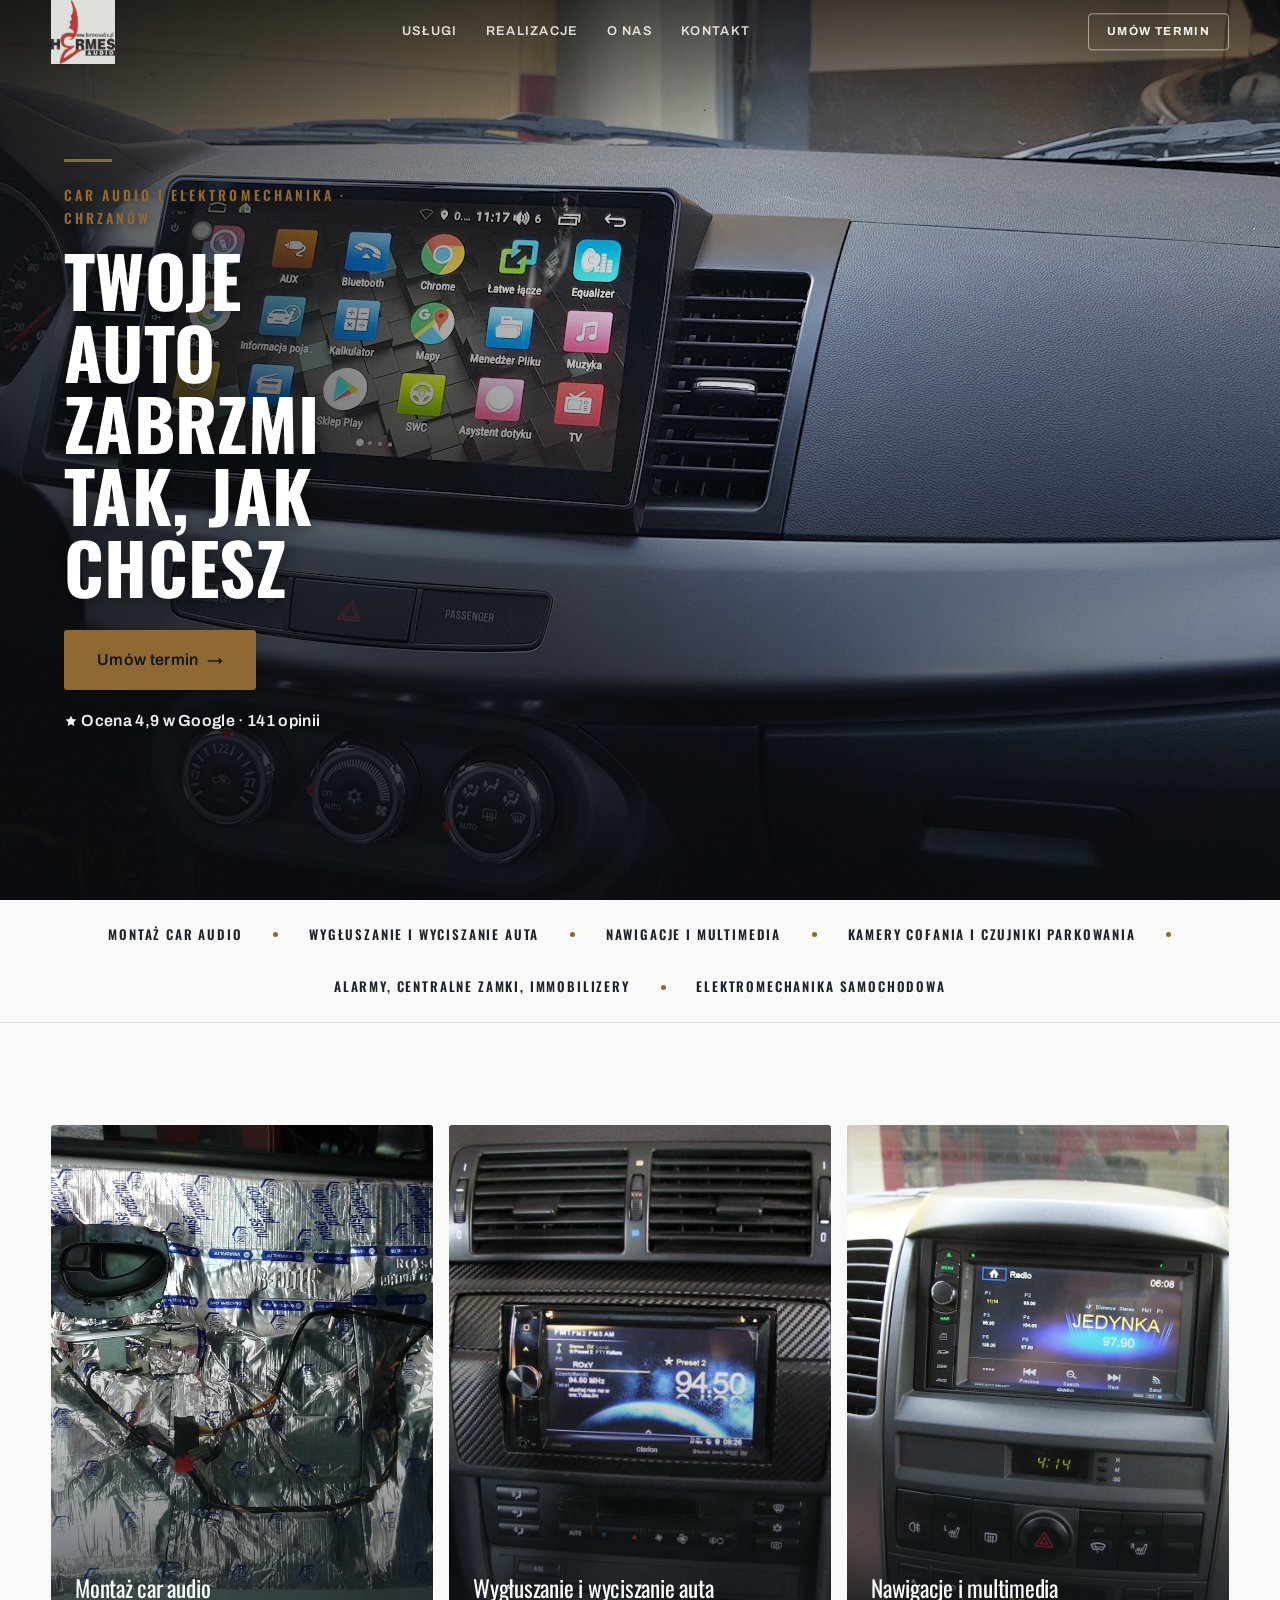
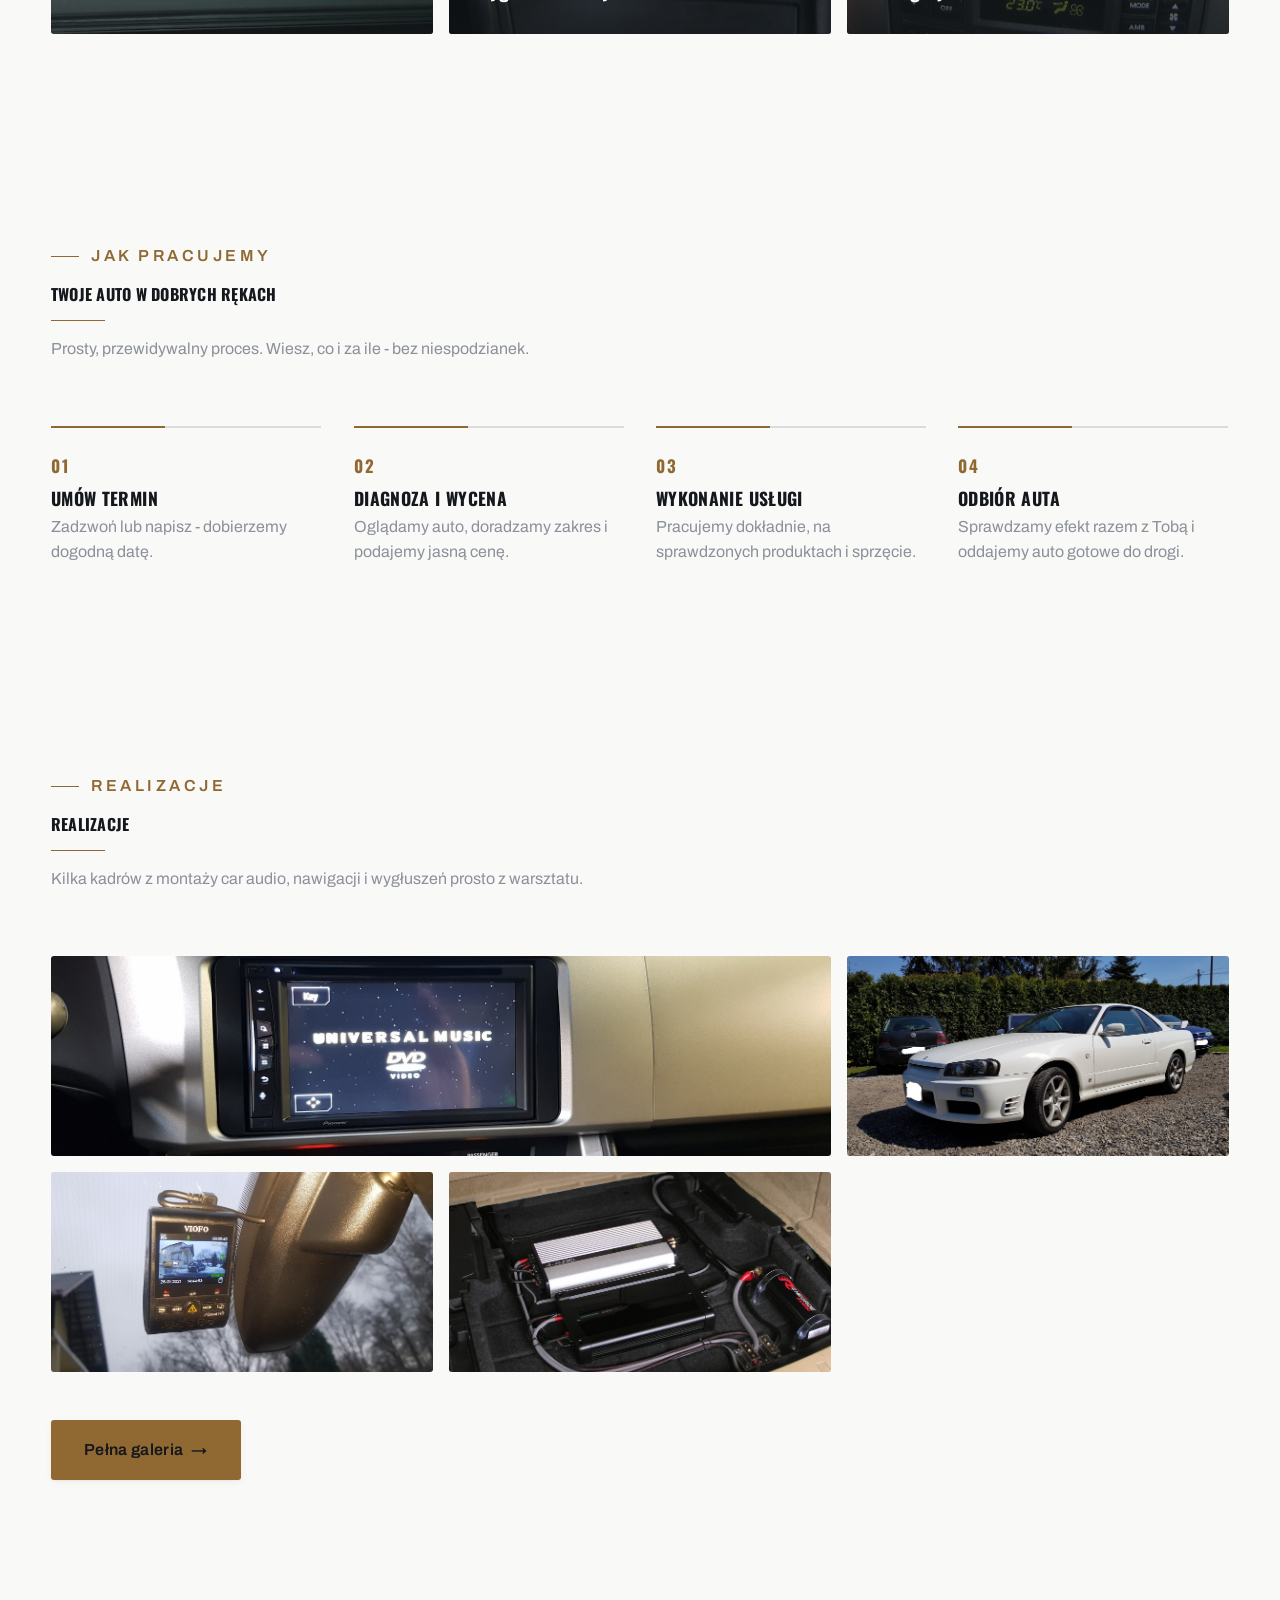
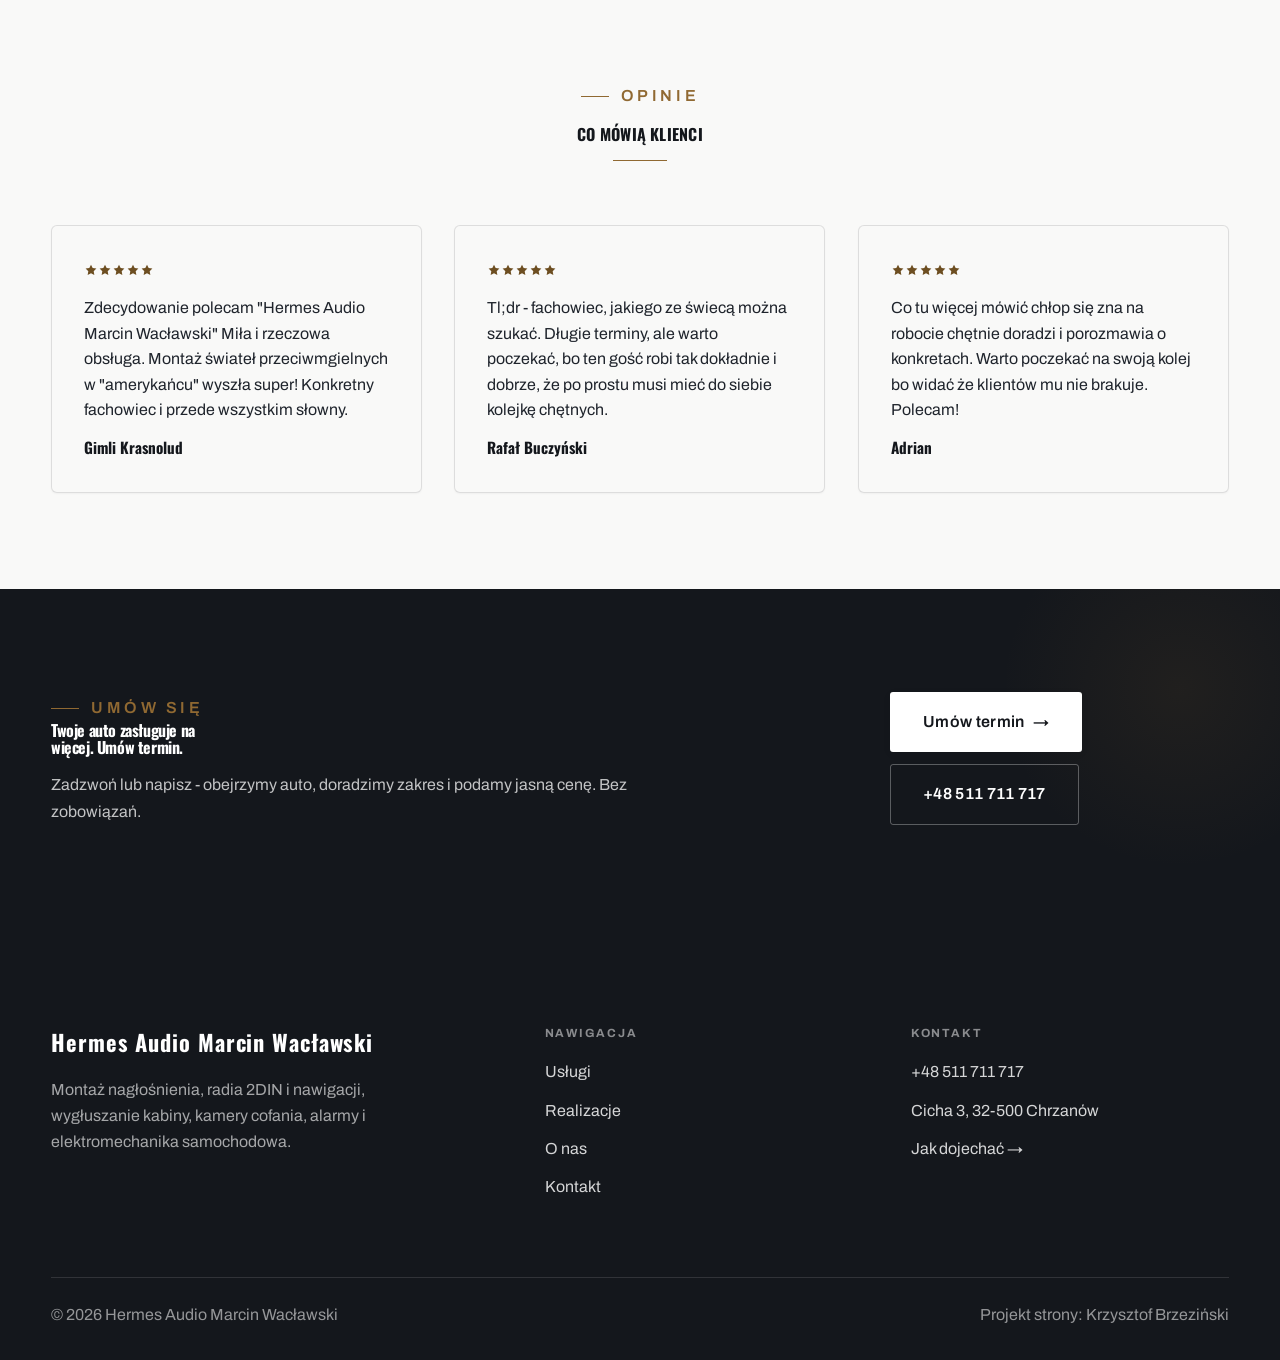
==== index.html @ f65527d9 "Demo strony: Hermes Audio Marcin Wacławski (car audio, Chrzanów) Co-Authored-By: Claude Opus 4.8 (1M" ====
<!DOCTYPE html>
<html lang="pl">
<head>
<meta charset="UTF-8">
<meta name="viewport" content="width=device-width, initial-scale=1.0">
<title>Hermes Audio Marcin Wacławski - Car audio i elektromechanika · Chrzanów</title>
<meta name="description" content="Hermes Audio w Chrzanowie - montaż car audio, radia 2DIN i nawigacje, wygłuszanie aut, kamery cofania i czujniki parkowania, alarmy, centralne zamki i elektromechanika samochodowa. Ocena 4,9 w Google. Zadzwoń i umów termin.">
<link rel="preconnect" href="https://fonts.googleapis.com">
<link rel="preconnect" href="https://fonts.gstatic.com" crossorigin>
<link href="https://fonts.googleapis.com/css2?family=Oswald:wght@500;600;700&family=Archivo:wght@400;500;600&display=swap" rel="stylesheet">
<link rel="stylesheet" href="assets/styles.css">
</head>
<body>

<header class="nav">
  <div class="wrap nav-inner">
    <a class="brand brand-has-logo" href="index.html"><img class="brand-logo" src="img/logo.jpg" alt="Hermes Audio Marcin Wacławski"></a>
    <nav class="nav-links">
      <a href="oferta.html">Usługi</a>
      <a href="realizacje.html">Realizacje</a>
      <a href="o-nas.html">O nas</a>
      <a href="kontakt.html">Kontakt</a>
      <a href="kontakt.html" class="btn btn-accent">Umów termin</a>
    </nav>
    <button class="nav-toggle" aria-label="Menu"><span></span><span></span><span></span></button>
  </div>
</header>

<section class="hero-auto">
  <img class="ha-bg" src="img/hero.jpg" alt="Hermes Audio Marcin Wacławski">
  <div class="ha-veil"></div>
  <div class="ha-inner">
    <span class="ha-tick" aria-hidden="true"></span>
    <span class="ha-kicker">Car audio i elektromechanika · Chrzanów</span>
    <h1 class="ha-claim">Twoje auto zabrzmi tak, jak chcesz</h1>
    <a href="kontakt.html" class="btn btn-accent ha-cta">Umów termin <span class="arr">→</span></a>
      <p class="ha-rating"><svg class="ico-star" width="14" height="14" viewBox="0 0 24 24" style="vertical-align:-2px" aria-hidden="true"><path d="M12 2.8l2.85 5.8 6.4.93-4.63 4.5 1.1 6.37L12 17.4l-5.72 3 1.1-6.37-4.63-4.5 6.4-.93L12 2.8Z" fill="currentColor"/></svg> Ocena 4,9 w Google · 141 opinii</p>
  </div>
</section>
<section class="spec-ribbon">
  <div class="wrap">
    <ul class="sr-row reveal"><li>Montaż car audio</li><li>Wygłuszanie i wyciszanie auta</li><li>Nawigacje i multimedia</li><li>Kamery cofania i czujniki parkowania</li><li>Alarmy, centralne zamki, immobilizery</li><li>Elektromechanika samochodowa</li></ul>
  </div>
</section>
<section class="gateways-band">
  <div class="wrap">
    <div class="gateways">
      <a href="oferta.html" class="gateway reveal"><img src="img/g1.jpg" alt="Montaż car audio" loading="lazy"><span class="g-ttl">Montaż car audio</span></a>
      <a href="oferta.html" class="gateway reveal"><img src="img/g2.jpg" alt="Wygłuszanie i wyciszanie auta" loading="lazy"><span class="g-ttl">Wygłuszanie i wyciszanie auta</span></a>
      <a href="oferta.html" class="gateway reveal"><img src="img/g3.jpg" alt="Nawigacje i multimedia" loading="lazy"><span class="g-ttl">Nawigacje i multimedia</span></a>
    </div>
  </div>
</section>
<section class="auto-proc">
  <div class="wrap">
    <div class="head reveal">
      <span class="eyebrow">Jak pracujemy</span>
      <h2>Twoje auto w dobrych rękach</h2>
      <p>Prosty, przewidywalny proces. Wiesz, co i za ile - bez niespodzianek.</p>
    </div>
    <ol class="auto-proc-row">
      <li class="reveal"><span class="ap-no">01</span><h3>Umów termin</h3><p>Zadzwoń lub napisz - dobierzemy dogodną datę.</p></li>
      <li class="reveal"><span class="ap-no">02</span><h3>Diagnoza i wycena</h3><p>Oglądamy auto, doradzamy zakres i podajemy jasną cenę.</p></li>
      <li class="reveal"><span class="ap-no">03</span><h3>Wykonanie usługi</h3><p>Pracujemy dokładnie, na sprawdzonych produktach i sprzęcie.</p></li>
      <li class="reveal"><span class="ap-no">04</span><h3>Odbiór auta</h3><p>Sprawdzamy efekt razem z Tobą i oddajemy auto gotowe do drogi.</p></li>
    </ol>
  </div>
</section>
<section>
  <div class="wrap">
    <div class="head reveal">
      <span class="eyebrow">Realizacje</span>
      <h2>Realizacje</h2>
      <p>Kilka kadrów z montaży car audio, nawigacji i wygłuszeń prosto z warsztatu.</p>
    </div>
    <div class="gallery">
      <div class="tile t-two3 reveal"><img src="img/g4.jpg" alt="Multimedia z ekranem" loading="lazy"><div class="cap">Multimedia z ekranem</div></div>
      <div class="tile t-third reveal"><img src="img/g5.jpg" alt="Auto po realizacji" loading="lazy"><div class="cap">Auto po realizacji</div></div>
      <div class="tile t-third reveal"><img src="img/g6.jpg" alt="Montaż rejestratora" loading="lazy"><div class="cap">Montaż rejestratora</div></div>
      <div class="tile t-third reveal"><img src="img/about.jpg" alt="Hermes Audio Marcin Wacławski" loading="lazy"></div>
    </div>
    <div style="margin-top:var(--space-7)" class="reveal"><a href="realizacje.html" class="btn btn-accent">Pełna galeria <span class="arr">→</span></a></div>
  </div>
</section>
<section class="opinie">
  <div class="wrap">
    <div class="head center reveal">
      <span class="eyebrow">Opinie</span>
      <h2>Co mówią klienci</h2>
    </div>
    <div class="opinie-grid">
      <figure class="op-card reveal"><span class="op-star"><svg class="ico-star" width="14" height="14" viewBox="0 0 24 24" style="vertical-align:-2px" aria-hidden="true"><path d="M12 2.8l2.85 5.8 6.4.93-4.63 4.5 1.1 6.37L12 17.4l-5.72 3 1.1-6.37-4.63-4.5 6.4-.93L12 2.8Z" fill="currentColor"/></svg><svg class="ico-star" width="14" height="14" viewBox="0 0 24 24" style="vertical-align:-2px" aria-hidden="true"><path d="M12 2.8l2.85 5.8 6.4.93-4.63 4.5 1.1 6.37L12 17.4l-5.72 3 1.1-6.37-4.63-4.5 6.4-.93L12 2.8Z" fill="currentColor"/></svg><svg class="ico-star" width="14" height="14" viewBox="0 0 24 24" style="vertical-align:-2px" aria-hidden="true"><path d="M12 2.8l2.85 5.8 6.4.93-4.63 4.5 1.1 6.37L12 17.4l-5.72 3 1.1-6.37-4.63-4.5 6.4-.93L12 2.8Z" fill="currentColor"/></svg><svg class="ico-star" width="14" height="14" viewBox="0 0 24 24" style="vertical-align:-2px" aria-hidden="true"><path d="M12 2.8l2.85 5.8 6.4.93-4.63 4.5 1.1 6.37L12 17.4l-5.72 3 1.1-6.37-4.63-4.5 6.4-.93L12 2.8Z" fill="currentColor"/></svg><svg class="ico-star" width="14" height="14" viewBox="0 0 24 24" style="vertical-align:-2px" aria-hidden="true"><path d="M12 2.8l2.85 5.8 6.4.93-4.63 4.5 1.1 6.37L12 17.4l-5.72 3 1.1-6.37-4.63-4.5 6.4-.93L12 2.8Z" fill="currentColor"/></svg></span><blockquote>Zdecydowanie polecam "Hermes Audio Marcin Wacławski" Miła i rzeczowa obsługa. Montaż świateł przeciwmgielnych w "amerykańcu" wyszła super! Konkretny fachowiec i przede wszystkim słowny.</blockquote><span class="op-autor">Gimli Krasnolud</span></figure>
      <figure class="op-card reveal"><span class="op-star"><svg class="ico-star" width="14" height="14" viewBox="0 0 24 24" style="vertical-align:-2px" aria-hidden="true"><path d="M12 2.8l2.85 5.8 6.4.93-4.63 4.5 1.1 6.37L12 17.4l-5.72 3 1.1-6.37-4.63-4.5 6.4-.93L12 2.8Z" fill="currentColor"/></svg><svg class="ico-star" width="14" height="14" viewBox="0 0 24 24" style="vertical-align:-2px" aria-hidden="true"><path d="M12 2.8l2.85 5.8 6.4.93-4.63 4.5 1.1 6.37L12 17.4l-5.72 3 1.1-6.37-4.63-4.5 6.4-.93L12 2.8Z" fill="currentColor"/></svg><svg class="ico-star" width="14" height="14" viewBox="0 0 24 24" style="vertical-align:-2px" aria-hidden="true"><path d="M12 2.8l2.85 5.8 6.4.93-4.63 4.5 1.1 6.37L12 17.4l-5.72 3 1.1-6.37-4.63-4.5 6.4-.93L12 2.8Z" fill="currentColor"/></svg><svg class="ico-star" width="14" height="14" viewBox="0 0 24 24" style="vertical-align:-2px" aria-hidden="true"><path d="M12 2.8l2.85 5.8 6.4.93-4.63 4.5 1.1 6.37L12 17.4l-5.72 3 1.1-6.37-4.63-4.5 6.4-.93L12 2.8Z" fill="currentColor"/></svg><svg class="ico-star" width="14" height="14" viewBox="0 0 24 24" style="vertical-align:-2px" aria-hidden="true"><path d="M12 2.8l2.85 5.8 6.4.93-4.63 4.5 1.1 6.37L12 17.4l-5.72 3 1.1-6.37-4.63-4.5 6.4-.93L12 2.8Z" fill="currentColor"/></svg></span><blockquote>Tl;dr - fachowiec, jakiego ze świecą można szukać. Długie terminy, ale warto poczekać, bo ten gość robi tak dokładnie i dobrze, że po prostu musi mieć do siebie kolejkę chętnych.</blockquote><span class="op-autor">Rafał Buczyński</span></figure>
      <figure class="op-card reveal"><span class="op-star"><svg class="ico-star" width="14" height="14" viewBox="0 0 24 24" style="vertical-align:-2px" aria-hidden="true"><path d="M12 2.8l2.85 5.8 6.4.93-4.63 4.5 1.1 6.37L12 17.4l-5.72 3 1.1-6.37-4.63-4.5 6.4-.93L12 2.8Z" fill="currentColor"/></svg><svg class="ico-star" width="14" height="14" viewBox="0 0 24 24" style="vertical-align:-2px" aria-hidden="true"><path d="M12 2.8l2.85 5.8 6.4.93-4.63 4.5 1.1 6.37L12 17.4l-5.72 3 1.1-6.37-4.63-4.5 6.4-.93L12 2.8Z" fill="currentColor"/></svg><svg class="ico-star" width="14" height="14" viewBox="0 0 24 24" style="vertical-align:-2px" aria-hidden="true"><path d="M12 2.8l2.85 5.8 6.4.93-4.63 4.5 1.1 6.37L12 17.4l-5.72 3 1.1-6.37-4.63-4.5 6.4-.93L12 2.8Z" fill="currentColor"/></svg><svg class="ico-star" width="14" height="14" viewBox="0 0 24 24" style="vertical-align:-2px" aria-hidden="true"><path d="M12 2.8l2.85 5.8 6.4.93-4.63 4.5 1.1 6.37L12 17.4l-5.72 3 1.1-6.37-4.63-4.5 6.4-.93L12 2.8Z" fill="currentColor"/></svg><svg class="ico-star" width="14" height="14" viewBox="0 0 24 24" style="vertical-align:-2px" aria-hidden="true"><path d="M12 2.8l2.85 5.8 6.4.93-4.63 4.5 1.1 6.37L12 17.4l-5.72 3 1.1-6.37-4.63-4.5 6.4-.93L12 2.8Z" fill="currentColor"/></svg></span><blockquote>Co tu więcej mówić chłop się zna na robocie chętnie doradzi i porozmawia o konkretach. Warto poczekać na swoją kolej bo widać że klientów mu nie brakuje. Polecam!</blockquote><span class="op-autor">Adrian</span></figure>
    </div>
  </div>
</section>
<section class="cta">
  <div class="wrap">
    <div class="reveal">
      <span class="eyebrow">Umów się</span>
      <h2>Twoje auto zasługuje na więcej. Umów termin.</h2>
      <p>Zadzwoń lub napisz - obejrzymy auto, doradzimy zakres i podamy jasną cenę. Bez zobowiązań.</p>
    </div>
    <div class="cta-actions reveal">
      <a href="kontakt.html" class="btn btn-light">Umów termin <span class="arr">→</span></a>
      <a href="tel:+48511711717" class="btn btn-ghost" style="color:#fff;border-color:rgba(255,255,255,.3)">+48 511 711 717</a>
    </div>
  </div>
</section>

<footer>
  <div class="wrap">
    <div class="foot-grid">
      <div class="foot-brand">
        <div class="name">Hermes Audio Marcin Wacławski</div>
        <p>Montaż nagłośnienia, radia 2DIN i nawigacji, wygłuszanie kabiny, kamery cofania, alarmy i elektromechanika samochodowa.</p>
      </div>
      <div class="foot-col">
        <h4>Nawigacja</h4>
        <a href="oferta.html">Usługi</a>
        <a href="realizacje.html">Realizacje</a>
        <a href="o-nas.html">O nas</a>
        <a href="kontakt.html">Kontakt</a>
      </div>
      <div class="foot-col">
        <h4>Kontakt</h4>
        <a href="tel:+48511711717">+48 511 711 717</a>
        <p>Cicha 3, 32-500 Chrzanów</p>
        <a href="https://maps.google.com/?cid=7711486730273551252&g_mp=CiVnb29nbGUubWFwcy5wbGFjZXMudjEuUGxhY2VzLkdldFBsYWNlEAIYBCAA" target="_blank" rel="noopener">Jak dojechać →</a>
      </div>
    </div>
    <div class="foot-bot">
      <span>© 2026 Hermes Audio Marcin Wacławski</span>
      <span>Projekt strony: Krzysztof Brzeziński</span>
    </div>
  </div>
</footer>
<div class="sticky-reserve"><a class="sr-book" href="kontakt.html">Umów termin</a><a class="sr-call" href="tel:+48511711717" aria-label="Zadzwoń"><svg class="ico-tel" width="16" height="16" viewBox="0 0 24 24" fill="none" aria-hidden="true"><path d="M6.6 10.8a15.5 15.5 0 0 0 6.6 6.6l2.2-2.2a1 1 0 0 1 1-.24 11.4 11.4 0 0 0 3.6.58 1 1 0 0 1 1 1V20a1 1 0 0 1-1 1A17 17 0 0 1 3 4a1 1 0 0 1 1-1h3.5a1 1 0 0 1 1 1c0 1.25.2 2.46.58 3.6a1 1 0 0 1-.25 1l-2.23 2.2Z" fill="currentColor"/></svg></a></div>

<script src="assets/main.js"></script>
</body>
</html>
---- assets/styles.css ----
/* ============================================================
   STOLBASZ — premium, architektoniczny B2B fit-out
   Jasna paleta, zero brązu. System wg premium-web-craft.
   Projekt strony: Krzysztof Brzeziński
   ============================================================ */

:root{
  /* PALETA — jasna, architektoniczna, chłodna */
  --paper:#f4f5f7;          /* główne tło */
  --paper-2:#e7e9ee;        /* sekcje alternatywne (chłodny jasny szary) */
  --paper-3:#e7e9ee;        /* delikatne wypełnienia */
  --ink:#14171c;            /* tekst główny — chłodny grafit */
  --ink-soft:#1f242c;       /* nagłówki drugorzędne */
  --muted:#8b9099;          /* tekst poboczny */
  --line:rgba(20,23,28,.12);/* hairline */
  --accent:#c8a04a;         /* stonowany petrol-slate — jedyny akcent */
  --accent-d:#9a7a31;
  --accent-soft:rgba(200,160,74,.10);
  --dark:#14171c;           /* sekcje ciemne (stopka/CTA) */

  /* ODSTĘPY — skala 4/8 */
  --space-1:4px; --space-2:8px; --space-3:12px; --space-4:16px; --space-5:24px;
  --space-6:32px; --space-7:48px; --space-8:64px; --space-9:96px; --space-10:128px;

  /* TYPOGRAFIA — fluid clamp() */
  --text-sm:clamp(.82rem,.8rem+.1vw,.9rem);
  --text-base:clamp(1rem,.97rem+.15vw,1.1rem);
  --text-lg:clamp(1.12rem,1.05rem+.3vw,1.3rem);
  --text-h3:clamp(1.2rem,1.1rem+.5vw,1.5rem);
  --text-h2:clamp(1.9rem,1.5rem+1.9vw,2.8rem);
  --text-h1:clamp(2.6rem,1.9rem+3.6vw,4.6rem);

  /* PROMIENIE — architektoniczne, raczej ostre */
  --r-sm:3px; --r-md:6px; --r-lg:10px;

  /* RUCH */
  --ease:cubic-bezier(.25,.46,.45,.94); --dur:.24s;

  /* CIENIE — miękkie, warstwowe */
  --sh-sm:0 1px 2px rgba(16,24,32,.04), 0 2px 8px rgba(16,24,32,.05);
  --sh-md:0 2px 6px rgba(16,24,32,.05), 0 12px 28px -8px rgba(16,24,32,.12);
  --sh-lg:0 6px 14px rgba(16,24,32,.07), 0 26px 56px -18px rgba(16,24,32,.22);

  --hairline:1px solid var(--line);

  --font-display:'Oswald','Archivo',sans-serif;
  --font-body:'Archivo',sans-serif;
}

*{box-sizing:border-box;margin:0;padding:0}
html{scroll-behavior:smooth}
body{
  font-family:var(--font-body);
  font-size:var(--text-base);
  line-height:1.65;
  color:var(--ink);
  background:var(--paper);
  -webkit-font-smoothing:antialiased;
  text-rendering:optimizeLegibility;
}
img{max-width:100%;display:block}
a{color:inherit;text-decoration:none}

.wrap{width:min(92%,1180px);margin-inline:auto}
section{padding-block:clamp(52px,6.5vw,96px)}

h1,h2,h3{font-family:var(--font-display);font-weight:700;line-height:1.08;letter-spacing:-.02em;color:var(--ink)}
h1{font-size:var(--text-h1);letter-spacing:-.035em}
h2{font-size:var(--text-h2);letter-spacing:-.025em}
h3{font-size:var(--text-h3)}
p{max-width:65ch}

.eyebrow{
  font-family:var(--font-body);
  font-size:var(--text-sm);
  font-weight:600;
  letter-spacing:.18em;
  text-transform:uppercase;
  color:var(--accent);
  display:inline-flex;align-items:center;gap:var(--space-3);
}
.eyebrow::before{content:"";width:28px;height:1px;background:var(--accent);display:inline-block}

.muted{color:var(--muted)}
.lead{font-size:var(--text-lg);line-height:1.55;color:var(--ink-soft);max-width:50ch}

/* ---------- BUTTONS ---------- */
.btn{
  display:inline-flex;align-items:center;gap:var(--space-2);
  font-weight:600;font-size:var(--text-sm);letter-spacing:.02em;
  padding:var(--space-4) var(--space-6);
  border-radius:var(--r-sm);
  transition:transform var(--dur) var(--ease),box-shadow var(--dur) var(--ease),background var(--dur) var(--ease);
  cursor:pointer;border:1px solid transparent;
}
.btn-accent{background:var(--accent);color:#fff;box-shadow:var(--sh-sm)}
.btn-accent:hover{background:var(--accent-d);transform:translateY(-2px);box-shadow:var(--sh-md)}
.btn-accent:active{transform:translateY(0);box-shadow:var(--sh-sm)}
.btn-ghost{background:transparent;color:var(--ink);border-color:var(--line)}
.btn-ghost:hover{border-color:var(--accent);color:var(--accent);transform:translateY(-2px)}
.btn-light{background:#fff;color:var(--ink);box-shadow:var(--sh-sm)}
.btn-light:hover{transform:translateY(-2px);box-shadow:var(--sh-md)}
.btn .arr{transition:transform var(--dur) var(--ease)}
.btn:hover .arr{transform:translateX(4px)}

/* ---------- NAV ---------- */
.nav{
  position:sticky;top:0;z-index:50;
  background:color-mix(in srgb,var(--paper) 88%,transparent);
  backdrop-filter:saturate(140%) blur(10px);
  border-bottom:var(--hairline);
}
.nav-inner{display:flex;align-items:center;justify-content:space-between;height:72px}
.brand{display:flex;flex-direction:column;line-height:1}
.brand .name{font-family:var(--font-display);font-weight:800;font-size:1.35rem;letter-spacing:.04em}
.brand .sub{font-size:.62rem;letter-spacing:.34em;text-transform:uppercase;color:var(--muted);margin-top:5px}
.nav-links{display:flex;align-items:center;gap:var(--space-6)}
.nav-links a{font-size:var(--text-sm);font-weight:500;color:var(--ink-soft);position:relative;padding-block:4px;transition:color var(--dur) var(--ease)}
.nav-links a::after{content:"";position:absolute;left:0;bottom:0;width:0;height:1.5px;background:var(--accent);transition:width var(--dur) var(--ease)}
.nav-links a:hover,.nav-links a.active{color:var(--ink)}
.nav-links a:hover::after,.nav-links a.active::after{width:100%}
.nav-links .btn{padding:var(--space-2) var(--space-5)}
/* przyciski w nav: właściwy kolor (przebij .nav-links a) + bez podkreślenia */
.nav-links a.btn-accent{color:#fff}
.nav-links a.btn-ghost,.nav-links a.btn-light{color:var(--ink)}
.nav-links a.btn::after{display:none}
.nav-toggle{display:none;background:none;border:none;cursor:pointer;flex-direction:column;gap:5px;padding:8px}
.nav-toggle span{width:24px;height:2px;background:var(--ink);transition:var(--dur)}

/* ---------- HERO (split) ---------- */
.hero{position:relative;overflow:hidden;border-bottom:var(--hairline)}
.hero-grid{display:grid;grid-template-columns:1.05fr .95fr;gap:clamp(24px,4vw,60px);align-items:center;
  padding-block:clamp(36px,4.5vw,64px)}
.hero-copy .eyebrow{margin-bottom:var(--space-5)}
.hero-copy h1{margin-bottom:var(--space-5)}
.hero-copy .lead{margin-bottom:var(--space-7)}
.hero-actions{display:flex;flex-wrap:wrap;gap:var(--space-4)}
.hero-art{position:relative;aspect-ratio:4/3;border-radius:var(--r-lg);overflow:hidden;box-shadow:var(--sh-lg)}
.hero-art img{width:100%;height:100%;object-fit:cover}
.hero-art::after{content:"";position:absolute;inset:0;background:linear-gradient(180deg,transparent 55%,rgba(18,24,28,.28))}
.hero-badge{position:absolute;left:var(--space-5);bottom:var(--space-5);z-index:2;
  background:rgba(252,252,251,.94);backdrop-filter:blur(4px);
  border-radius:var(--r-md);padding:var(--space-4) var(--space-5);box-shadow:var(--sh-md);max-width:78%}
.hero-badge strong{display:block;font-family:var(--font-display);font-size:1rem;letter-spacing:-.01em}
.hero-badge span{font-size:var(--text-sm);color:var(--muted)}

/* ---------- HERO duży / kinowy (strona główna) ---------- */
.hero-cine{position:relative;min-height:clamp(560px,82vh,840px);min-height:clamp(560px,82svh,840px);display:flex;align-items:center;overflow:hidden;border-bottom:var(--hairline)}
.hero-cine>img{position:absolute;inset:0;width:100%;height:100%;object-fit:cover;z-index:0}
.hero-cine::after{content:"";position:absolute;inset:0;z-index:1;
  background:linear-gradient(95deg,rgba(13,18,23,.86) 0%,rgba(13,18,23,.64) 32%,rgba(13,18,23,.24) 62%,rgba(13,18,23,.04) 100%)}
.hero-cine .wrap{position:relative;z-index:2;padding-block:var(--space-8)}
.hero-cine .hero-copy{max-width:660px}
.hero-cine .eyebrow{color:#fff;margin-bottom:var(--space-5)}
.hero-cine .eyebrow::before{background:#fff}
.hero-cine h1{color:#fff;margin-bottom:var(--space-5);font-size:clamp(2.9rem,2rem+4.4vw,5.2rem)}
.hero-cine .lead{color:rgba(255,255,255,.92);max-width:48ch;margin-bottom:var(--space-7)}
.hero-cine .hero-actions{display:flex;flex-wrap:wrap;gap:var(--space-4)}
@media(max-width:680px){
  .hero-cine{min-height:clamp(520px,76vh,640px);min-height:clamp(520px,76svh,640px);align-items:flex-end}
  .hero-cine::after{background:linear-gradient(0deg,rgba(13,18,23,.9) 6%,rgba(13,18,23,.45) 55%,rgba(13,18,23,.25) 100%)}
  .hero-cine .wrap{padding-bottom:var(--space-9)}
}

/* full-bleed hero variant (podstrony) */
.pagehead{position:relative;min-height:46vh;min-height:46svh;display:flex;align-items:flex-end;overflow:hidden;border-bottom:var(--hairline)}
.pagehead img{position:absolute;inset:0;width:100%;height:100%;object-fit:cover}
.pagehead::after{content:"";position:absolute;inset:0;background:linear-gradient(180deg,rgba(18,24,28,.25),rgba(18,24,28,.62))}
.pagehead .wrap{position:relative;z-index:2;padding-block:var(--space-9);color:#fff}
.pagehead h1{color:#fff;max-width:18ch}
.pagehead .eyebrow{color:#fff}
.pagehead .eyebrow::before{background:#fff}
.pagehead p{color:rgba(255,255,255,.86);margin-top:var(--space-4);max-width:54ch}

/* ---------- STRIP (pasek skrótów / liczby) ---------- */
.strip{background:var(--dark);color:#fff}
.strip .wrap{display:grid;grid-template-columns:repeat(4,1fr);gap:var(--space-6);padding-block:var(--space-8)}
.strip .item .k{font-family:var(--font-display);font-size:clamp(1.6rem,1.2rem+1.4vw,2.4rem);font-weight:800;letter-spacing:-.02em;color:#fff}
.strip .item .v{font-size:var(--text-sm);color:rgba(255,255,255,.66);margin-top:var(--space-2);line-height:1.45}
.strip .item{border-left:2px solid var(--accent);padding-left:var(--space-5)}

/* ---------- SECTION HEAD ---------- */
.head{max-width:48rem;margin-bottom:var(--space-8)}
.head.center{margin-inline:auto;text-align:center}
.head .eyebrow{margin-bottom:var(--space-4)}
.head h2{margin-bottom:var(--space-4)}
.head p{color:var(--muted);font-size:var(--text-lg);line-height:1.55}
.head.center p{margin-inline:auto}

/* ---------- INTRO SPLIT ---------- */
.split{display:grid;grid-template-columns:.92fr 1.08fr;gap:clamp(28px,5vw,80px);align-items:center}
.split.rev{grid-template-columns:1.08fr .92fr}
.split.rev .split-art{order:-1}
.split-art{position:relative;aspect-ratio:5/4;border-radius:var(--r-lg);overflow:hidden;box-shadow:var(--sh-lg)}
.split-art img{width:100%;height:100%;object-fit:cover}
.split-copy h2{margin-bottom:var(--space-5)}
.split-copy p+p{margin-top:var(--space-4)}
.split-copy .btn{margin-top:var(--space-6)}

/* ---------- SERVICES (zakres) ---------- */
.svc-grid{display:grid;grid-template-columns:repeat(auto-fit,minmax(280px,1fr));gap:var(--space-5)}
.svc{background:#fff;border:var(--hairline);border-radius:var(--r-md);padding:var(--space-7) var(--space-6);
  transition:transform var(--dur) var(--ease),box-shadow var(--dur) var(--ease),border-color var(--dur) var(--ease);
  position:relative;overflow:hidden}
.svc::before{content:"";position:absolute;left:0;top:0;width:3px;height:0;background:var(--accent);transition:height var(--dur) var(--ease)}
.svc:hover{transform:translateY(-4px);box-shadow:var(--sh-md);border-color:transparent}
.svc:hover::before{height:100%}
.svc .ic{font-family:var(--font-display);font-size:.8rem;font-weight:700;letter-spacing:.12em;color:var(--accent);margin-bottom:var(--space-4)}
.svc h3{margin-bottom:var(--space-3);font-size:1.22rem}
.svc p{color:var(--muted);font-size:var(--text-base);line-height:1.6}

/* big detailed service rows */
.svc-row{display:grid;grid-template-columns:.8fr 1.2fr;gap:clamp(20px,4vw,60px);align-items:center;padding-block:var(--space-8)}
.svc-row+.svc-row{border-top:var(--hairline)}
.svc-row.rev{grid-template-columns:1.2fr .8fr}
.svc-row.rev .svc-row-art{order:-1}
.svc-row-art{aspect-ratio:4/3;border-radius:var(--r-md);overflow:hidden;box-shadow:var(--sh-md)}
.svc-row-art img{width:100%;height:100%;object-fit:cover}
.svc-row h3{font-size:1.5rem;margin-bottom:var(--space-4)}
.svc-row .num{font-family:var(--font-display);font-size:.85rem;font-weight:700;letter-spacing:.14em;color:var(--accent);display:block;margin-bottom:var(--space-3)}
.svc-row ul{list-style:none;margin-top:var(--space-4);display:flex;flex-direction:column;gap:var(--space-2)}
.svc-row li{position:relative;padding-left:var(--space-5);color:var(--muted);font-size:var(--text-base)}
.svc-row li::before{content:"";position:absolute;left:0;top:.62em;width:8px;height:1px;background:var(--accent)}

/* ---------- GALLERY (realizacje) ---------- */
.gallery{display:grid;grid-template-columns:repeat(12,1fr);gap:var(--space-4);grid-auto-rows:200px}
/* GALERIA MASONRY — pionowe zdjęcia (portrety beauty/wellness) bez przycinania: kolumny, height auto */
.gallery-masonry{column-count:3;column-gap:var(--space-4)}
@media(max-width:900px){.gallery-masonry{column-count:2}}
@media(max-width:560px){.gallery-masonry{column-count:1}}
.gallery-masonry .m-tile{break-inside:avoid;margin:0 0 var(--space-4);padding:0;position:relative;overflow:hidden;border-radius:var(--r-md);border:1px solid var(--line)}
.gallery-masonry .m-tile img{width:100%;height:auto;display:block}
.gallery-masonry .m-tile .cap{position:absolute;left:0;right:0;bottom:0;padding:var(--space-4);color:#fff;background:linear-gradient(0deg,rgba(0,0,0,.55),transparent);font-size:var(--text-sm)}
.gallery-masonry .m-tile .cap small{display:block;font-weight:400;opacity:.78;letter-spacing:.04em;text-transform:uppercase;font-size:.66rem;margin-top:3px}
.tile{position:relative;overflow:hidden;border-radius:var(--r-md);box-shadow:var(--sh-sm);
  transition:transform var(--dur) var(--ease),box-shadow var(--dur) var(--ease)}
.tile img{width:100%;height:100%;object-fit:cover;transition:transform .6s var(--ease)}
.tile:hover{box-shadow:var(--sh-md)}
.tile:hover img{transform:scale(1.05)}
.tile .cap{position:absolute;left:0;right:0;bottom:0;padding:var(--space-5) var(--space-4) var(--space-4);
  background:linear-gradient(transparent,rgba(18,24,28,.78));color:#fff;
  font-size:var(--text-sm);font-weight:600;letter-spacing:.01em;
  opacity:0;transform:translateY(8px);transition:var(--dur) var(--ease)}
.tile:hover .cap{opacity:1;transform:translateY(0)}
.tile .cap small{display:block;font-weight:400;opacity:.78;letter-spacing:.04em;text-transform:uppercase;font-size:.66rem;margin-top:3px}
/* bento spans */
.t-wide{grid-column:span 6}
.t-tall{grid-column:span 6;grid-row:span 2}
.t-std{grid-column:span 6}
.t-third{grid-column:span 4}
.t-two3{grid-column:span 8}

/* ---------- TRUST / WIARYGODNOŚĆ ---------- */
.trust{background:var(--paper-2)}
.trust-grid{display:grid;grid-template-columns:repeat(auto-fit,minmax(240px,1fr));gap:var(--space-5);margin-top:var(--space-7)}
.trust-card{background:#fff;border-radius:var(--r-md);padding:var(--space-7) var(--space-6);box-shadow:var(--sh-sm);border-top:3px solid var(--accent)}
.trust-card .big{font-family:var(--font-display);font-size:clamp(1.8rem,1.3rem+1.6vw,2.6rem);font-weight:800;letter-spacing:-.02em;color:var(--ink);line-height:1}
.trust-card h3{font-size:1.12rem;margin:var(--space-3) 0 var(--space-2)}
.trust-card p{color:var(--muted);font-size:var(--text-base);line-height:1.55}

/* ---------- CTA band ---------- */
.cta{background:var(--dark);color:#fff;position:relative;overflow:hidden}
.cta .wrap{display:grid;grid-template-columns:1.4fr .6fr;gap:var(--space-7);align-items:center;position:relative;z-index:2}
.cta h2{color:#fff;max-width:20ch}
.cta p{color:rgba(255,255,255,.74);margin-top:var(--space-4)}
.cta-actions{display:flex;flex-direction:column;gap:var(--space-3);align-items:flex-start}
.cta::before{content:"";position:absolute;right:-80px;top:-80px;width:360px;height:360px;border-radius:50%;
  background:radial-gradient(circle,var(--accent-soft),transparent 70%)}

/* ---------- CONTACT ---------- */
.contact-grid{display:grid;grid-template-columns:.85fr 1.15fr;gap:clamp(28px,4vw,56px);align-items:start}
.info-list{display:flex;flex-direction:column;gap:var(--space-2)}
.info-row{display:flex;gap:var(--space-4);align-items:flex-start;padding-block:var(--space-4);border-bottom:var(--hairline)}
.info-row .ic{flex:none;width:42px;height:42px;display:grid;place-items:center;border-radius:50%;
  background:var(--accent-soft);color:var(--accent);font-size:1.05rem}
.info-row .lbl{font-size:.72rem;letter-spacing:.14em;text-transform:uppercase;color:var(--muted)}
.info-row .val{font-weight:600;font-size:var(--text-base);margin-top:2px}
.info-row a.val:hover{color:var(--accent)}
.map{border:none;border-radius:var(--r-lg);box-shadow:var(--sh-md);width:100%;height:100%;min-height:380px;filter:grayscale(.2) contrast(1.02)}
.form{background:#fff;border:var(--hairline);border-radius:var(--r-lg);padding:clamp(24px,3vw,40px);box-shadow:var(--sh-sm)}
.form .fld{margin-bottom:var(--space-5)}
.form label{display:block;font-size:var(--text-sm);font-weight:600;margin-bottom:var(--space-2)}
.form input,.form textarea{width:100%;font-family:inherit;font-size:var(--text-base);color:var(--ink);
  padding:var(--space-4);border:var(--hairline);border-radius:var(--r-sm);background:var(--paper);transition:border-color var(--dur)}
.form input:focus,.form textarea:focus{outline:none;border-color:var(--accent);background:#fff}
.form textarea{resize:vertical;min-height:120px}
.form .note{font-size:var(--text-sm);color:var(--muted);margin-top:var(--space-3)}

/* ---------- FOOTER ---------- */
footer{background:var(--dark);color:#fff;padding-block:var(--space-9) var(--space-6)}
.foot-grid{display:grid;grid-template-columns:1.4fr 1fr 1fr;gap:var(--space-7);margin-bottom:var(--space-8)}
.foot-brand .name{font-family:var(--font-display);font-weight:800;font-size:1.4rem;letter-spacing:.04em}
.foot-brand p{color:rgba(255,255,255,.62);margin-top:var(--space-4);font-size:var(--text-base);max-width:38ch}
.foot-col h4{font-size:.74rem;letter-spacing:.16em;text-transform:uppercase;color:rgba(255,255,255,.5);margin-bottom:var(--space-4)}
.foot-col a,.foot-col p{display:block;color:rgba(255,255,255,.82);font-size:var(--text-base);margin-bottom:var(--space-3)}
.foot-col a:hover{color:#fff}
.foot-bot{border-top:1px solid rgba(255,255,255,.12);padding-top:var(--space-5);display:flex;justify-content:space-between;flex-wrap:wrap;gap:var(--space-3);
  font-size:var(--text-sm);color:rgba(255,255,255,.55)}
.foot-bot a:hover{color:#fff}

/* ---------- REVEAL ---------- */
.reveal{opacity:0;transform:translateY(22px);transition:opacity .6s var(--ease),transform .6s var(--ease)}
.reveal.in{opacity:1;transform:none}

/* ---------- RESPONSIVE ---------- */
@media(max-width:920px){
  .hero-grid,.split,.split.rev,.svc-row,.svc-row.rev,.cta .wrap,.contact-grid,.foot-grid{grid-template-columns:1fr}
  .split.rev .split-art,.svc-row.rev .svc-row-art{order:0}
  .hero-art{aspect-ratio:16/10;max-height:420px}
  .strip .wrap{grid-template-columns:repeat(2,1fr);gap:var(--space-7)}
  .gallery{grid-auto-rows:180px}
  .t-wide,.t-tall,.t-std,.t-third,.t-two3{grid-column:span 6}
  .t-tall{grid-row:span 1}
  .cta-actions{flex-direction:row;flex-wrap:wrap}
  .foot-grid{gap:var(--space-6)}
}
@media(max-width:680px){
  .nav-links{position:fixed;inset:72px 0 auto 0;background:var(--paper);flex-direction:column;align-items:stretch;
    gap:0;padding:var(--space-4) 6%;border-bottom:var(--hairline);box-shadow:var(--sh-md);
    transform:translateY(-120%);transition:transform var(--dur) var(--ease)}
  .nav-links.open{transform:translateY(0)}
  .nav-links a{padding-block:var(--space-4);border-bottom:var(--hairline)}
  .nav-links .btn{margin-top:var(--space-3);justify-content:center}
  .nav-toggle{display:flex}
  .strip .wrap{grid-template-columns:1fr}
  .gallery{grid-template-columns:repeat(6,1fr)}
  .foot-grid{grid-template-columns:1fr}
}
@media(prefers-reduced-motion:reduce){
  *{animation-duration:.01ms!important;transition:none!important}
  .reveal{opacity:1!important;transform:none!important}
  html{scroll-behavior:auto}
}

/* ============================================================
   PREMIUM LAYER — destylat deep-researchu branż (anty-AI, spokój).
   Zmienne STOLBASZ (--accent/--ink/--paper/--line/--dark). Ruch ledwo
   zauważalny, krzywa cubic-bezier(.16,.84,.44,1); prefers-reduced-motion
   pokryte blanketem wyżej. Karty hairline zamiast cieni = #1 sygnał „nie-AI".
   ============================================================ */

/* więcej oddechu między sekcjami (liderzy: 110-130px) */
section{padding-block:clamp(64px,8vw,128px)}

/* 1) Aksamitny reveal — dłuższa, miękka krzywa zamiast „skoku" */
.reveal{transition:opacity .9s cubic-bezier(.16,.84,.44,1),transform .9s cubic-bezier(.16,.84,.44,1);will-change:opacity,transform}
/* stagger TYLKO w galerii (tam pozycja = porządek dzieci) */
.gallery .reveal:nth-child(2){transition-delay:.07s}
.gallery .reveal:nth-child(3){transition-delay:.14s}
.gallery .reveal:nth-child(4){transition-delay:.21s}
.gallery .reveal:nth-child(5){transition-delay:.28s}
.gallery .reveal:nth-child(6){transition-delay:.35s}

/* 2) Hero STATYCZNY na .hero-cine — Ken Burns CAŁKIEM WYŁĄCZONY 26.06 (3. zgłoszenie Szymona).
   GENEZA: animowanie scale na <img> hero z teksturami (cegły/framugi) re-samplinguje obraz
   klatka po klatce → na części ekranów drobne drganie/shimmer = „heroshot się trzęsie".
   translateY usunięto wcześniej, scale-only + will-change/GPU NIE wystarczyły do GWARANCJI gładkości.
   Krzysztof zażądał pewności („make sure, że błąd się nie pojawi") > efekt. Zero animacji = 0% drgania.
   Delikatny zoom zostaje TYLKO w pełnoekranowych hero gastro/studio (hg-bg/hs-bg — tło, inny
   mechanizm, chwalone, nigdy nie zgłaszane). NIE wracać do KB na .hero-cine bez realnego testu
   na sprzęcie klienta — to ryzyko regresji „trzęsienia”. */
/* BEZPIECZNY "wow" na hero = jednorazowy FADE-IN (opacity), nie zoom.
   opacity nie dotyka bitmapy → gładkie na KAŻDYM zdjęciu/ekranie/GPU, zero ryzyka migotania.
   Geometryczny ruch (scale/translate) na .hero-cine jest ZAKAZANY (bramka pilnuje). */
@keyframes heroFade{from{opacity:0}to{opacity:1}}
.hero-cine>img{transform:none;animation:heroFade 1.1s ease-out both}

/* 3) Akcentowy hairline pod nagłówkiem sekcji, który „rysuje się" przy wejściu */
.head h2{position:relative;padding-bottom:18px}
.head h2::after{content:"";position:absolute;left:0;bottom:0;height:1px;width:0;background:var(--accent);transition:width 1s cubic-bezier(.16,.84,.44,1) .15s}
.head.center h2::after{left:50%;transform:translateX(-50%)}
.head.reveal.in h2::after,.head.center.reveal.in h2::after{width:54px}

/* 4) Karty HAIRLINE zamiast cieni/zaokrągleń (najmocniejszy anty-AI detal) */
.svc{background:transparent;border:1px solid var(--line);border-radius:var(--r-sm);box-shadow:none}
.svc:hover{box-shadow:none;border-color:var(--accent);transform:translateY(-3px)}
.trust-card{background:transparent;box-shadow:none;border:1px solid var(--line);border-top:2px solid var(--accent);border-radius:var(--r-sm)}
.tile{box-shadow:none;border-radius:var(--r-sm)}
.tile:hover{box-shadow:none}

/* 5) Sticky-nav kondensuje się po przewinięciu (sygnał dopracowania) */
.nav{transition:box-shadow .4s ease,background .4s ease}
.nav.is-stuck{box-shadow:0 1px 0 var(--line),0 14px 30px -24px rgba(0,0,0,.45)}
.nav-inner{transition:height .35s var(--ease)}
.nav.is-stuck .nav-inner{height:60px}

/* 6) MANIFESTO — pełnoekranowy cytat-bohater (zastępuje generyczne „Dlaczego my") */
.manifesto{background:var(--paper-2);text-align:center}
.manifesto .wrap{max-width:60rem}
.manifesto p{font-family:var(--font-display);font-style:italic;font-size:clamp(1.6rem,1rem+2.4vw,2.8rem);line-height:1.32;color:var(--ink-soft);margin-inline:auto;max-width:26ch;position:relative;padding-top:var(--space-8)}
.manifesto p::before{content:"";position:absolute;top:0;left:50%;transform:translateX(-50%);width:54px;height:1px;background:var(--accent)}
.manifesto p span{color:var(--accent);font-style:italic}

/* 7) GATEWAYS — 3 duże bramy-zdjęcia (zamiast paska menu usług) */
.gateways{display:grid;grid-template-columns:repeat(3,1fr);gap:var(--space-4)}
.gateway{position:relative;aspect-ratio:3/4;overflow:hidden;border-radius:var(--r-sm);display:block}
.gateway img{width:100%;height:100%;object-fit:cover;transition:transform .8s var(--ease),filter .5s var(--ease)}
.gateway::after{content:"";position:absolute;inset:0;background:linear-gradient(180deg,transparent 38%,rgba(18,24,28,.74))}
.gateway:hover img{transform:scale(1.05);filter:brightness(1.05)}
.gateway .g-ttl{position:absolute;left:0;right:0;bottom:0;z-index:2;padding:var(--space-6) var(--space-5);color:#fff;font-family:var(--font-display);font-size:1.45rem;letter-spacing:-.01em;line-height:1.15}
.gateway .g-ttl small{display:block;font-family:var(--font-body);font-size:var(--text-sm);font-weight:400;opacity:.82;letter-spacing:.03em;margin-top:5px}
@media(max-width:760px){.gateways{grid-template-columns:1fr}.gateway{aspect-ratio:16/10}}

/* 8) LOGO klienta w nagłówku (gdy podane --logo) */
/* 52px domyślnie (feedback Bartka 06.07.2026: 40px ginęło, uwaga padła 3x; ~56px sprawdzone na żywym demie anna-borowiec-makeup) */
.brand-logo{height:64px;width:auto;max-width:300px;object-fit:contain;display:block}
.nav.is-stuck .brand-logo{height:52px}
@media(max-width:680px){.brand-logo{height:46px;max-width:210px}}

/* === rodzina: auto === */
/* ============================================================
   RODZINA: AUTO (detailing / auto-serwis / powłoki / lakiernictwo / myjnia)
   Doklejane NA WIERZCH base.css. Skin auto (Oswald + grafit/bursztyn).
   Filozofia: PREMIUM, MĘSKO, TECHNICZNIE + "Umów termin". Jasna baza, ciemne kinowe hero, Oswald CAPS.
   (Świadomie BEZ ciemnej bazy - dark-skin guard wymusza jasne tło; ciemne hero+paski daja dramat.)
   FAZA 3 (research wf_5b470404, topowe studia detailingu/powłok): osobny układ - hero-auto (kicker+claim+1 CTA),
   nav fixed przezroczysty->ciemny grafit + zwijany, spec-ribbon (sygnatura), pakiety powłok (1 ciemny band),
   before/after suwak, poziomy "bay" proces, marki. Pakiety/before-after/marki = BRAMKOWANE (tylko z reconu).
   ============================================================ */

/* --- Wersaliki na nagłówkach sekcji (motorsport/inżynierski sznyt) --- */
.head h2{text-transform:uppercase;letter-spacing:.015em}
.eyebrow{letter-spacing:.22em}

/* --- Ostrzejsze, "techniczne" karty --- */
.svc,.trust-card,.tile,.gateway,.svc-row-art,.split-art{border-radius:var(--r-sm)}

/* --- STICKY "Umów termin" (mobile) --- */
.sticky-reserve{display:none}
@media(max-width:820px){
  .sticky-reserve{display:flex;position:fixed;left:0;right:0;bottom:0;z-index:90;
    background:var(--line);box-shadow:0 -6px 20px -10px rgba(0,0,0,.4)}
  .sticky-reserve a{padding:15px 8px;text-align:center;font-weight:700;font-size:.95rem;text-transform:uppercase;letter-spacing:.03em}
  .sr-book{flex:1;background:var(--accent);color:#fff}
  .sr-call{width:60px;background:var(--paper);color:var(--ink);font-size:1.15rem;border-left:1px solid var(--line)}
  body{padding-bottom:56px}
}

/* ============================================================
   FAZA 3 - OSOBNY UKŁAD AUTO (detailing/powłoki). Wszystko poniżej doklejane na wierzch.
   ============================================================ */

/* --- Brass = ciemny tekst dla kontrastu (mosiądz #c8a04a + biel = za słaby kontrast) --- */
.btn-accent{color:#14171c}
.btn-accent:hover{color:#14171c}

/* === HERO AUTO: pełnoekranowe ciemne kino, blok dolny-lewy, Ken Burns, kontrast gwarantowany === */
.hero-auto{position:relative;height:100vh;height:100svh;min-height:560px;display:flex;align-items:flex-end;overflow:hidden;isolation:isolate;background:#0a0c0f}
.hero-auto .ha-bg{position:absolute;inset:0;width:100%;height:100%;object-fit:cover;z-index:-2;will-change:transform}
/* Ken Burns = TYLKO scale (zero translate = zero dryfu), DESKTOP-only (min-width:900) - zgodnie z konwencją base.css heroBreath, anty-jank na mobile */
@keyframes haKen{from{transform:scale(1.04)}to{transform:scale(1.12)}}
@media(min-width:900px){.hero-auto .ha-bg{animation:haKen 30s ease-out infinite alternate}}
/* Kontrast GWARANTOWANY niezależnie od zdjęcia: (a) ciemna LEWA kolumna pod tekstem (tekst jest do lewej, top->bottom),
   (b) górny scrim pod nav + dolny scrim. Nie liczymy na ciemne zdjęcie. */
.hero-auto .ha-veil{position:absolute;inset:0;z-index:-1;
  background:linear-gradient(90deg,rgba(10,12,15,.76) 0%,rgba(10,12,15,.34) 32%,rgba(10,12,15,0) 60%),
             linear-gradient(180deg,rgba(10,12,15,.42) 0%,rgba(10,12,15,0) 30%,rgba(10,12,15,.55) 78%,rgba(10,12,15,.82) 100%)}
.ha-inner{position:relative;z-index:2;margin:0 0 clamp(2.6rem,7vh,5rem) clamp(1.4rem,5vw,4rem);max-width:32ch}
.ha-tick{display:block;width:48px;height:3px;background:var(--accent);margin-bottom:clamp(1rem,2.4vh,1.6rem)}
.ha-kicker{display:block;font-family:var(--font-display);font-weight:600;text-transform:uppercase;
  letter-spacing:.22em;font-size:clamp(.72rem,1.4vw,.86rem);color:var(--accent);text-shadow:0 1px 10px rgba(0,0,0,.5)}
.ha-claim{font-family:var(--font-display);font-weight:700;text-transform:uppercase;letter-spacing:.005em;line-height:1.02;
  font-size:clamp(2.3rem,5.6vw,4.4rem);color:#fff;margin:clamp(.7rem,1.6vh,1.1rem) 0 clamp(1.5rem,3vh,2.2rem);
  text-shadow:0 2px 18px rgba(0,0,0,.55)}
.ha-cta{margin:0}
.ha-rating{margin:clamp(1rem,2vh,1.4rem) 0 0;color:#fff;font-weight:600;letter-spacing:.02em;font-size:var(--text-sm);opacity:.94;text-shadow:0 1px 10px rgba(0,0,0,.5)}
@media(max-width:640px){.ha-claim{font-size:clamp(2rem,9vw,2.7rem)}.ha-inner{margin-bottom:clamp(2rem,9vh,3.4rem)}}
@media(prefers-reduced-motion:reduce){.hero-auto .ha-bg{animation:none}}

/* === SPEC-RIBBON: poziomy pasek etykiet usług tuż pod hero (sygnatura strukturalna, NIE liczby) === */
.spec-ribbon{background:var(--paper);border-bottom:1px solid var(--line);padding-block:0}
.spec-ribbon .wrap{padding-block:var(--space-5)}
.sr-row{display:flex;flex-wrap:wrap;justify-content:center;align-items:center;gap:clamp(.8rem,2.4vw,2rem);list-style:none;margin:0;padding:0}
.sr-row li{font-family:var(--font-display);font-weight:600;text-transform:uppercase;letter-spacing:.14em;
  font-size:clamp(.7rem,1.3vw,.82rem);color:var(--ink-soft);display:flex;align-items:center}
.sr-row li:not(:last-child)::after{content:"";width:5px;height:5px;border-radius:50%;background:var(--accent);margin-left:clamp(.8rem,2.4vw,2rem)}

/* === PAKIETY POWŁOK: jedyny ciemny carbon-band w jasnej stronie (BRAMKOWANE) === */
.auto-dark{background:var(--ink)}
.auto-dark .head h2{color:#fff}
.auto-dark .head p{color:rgba(244,245,247,.74)}
.auto-dark .eyebrow{color:var(--accent)}
.auto-dark .eyebrow::before{background:var(--accent)}
.pakiety-grid{display:grid;grid-template-columns:repeat(3,1fr);gap:var(--space-6);margin-top:var(--space-8)}
.pakiet{background:rgba(255,255,255,.045);border:1px solid rgba(255,255,255,.12);border-radius:var(--r-sm);
  padding:var(--space-7) var(--space-6);display:flex;flex-direction:column;gap:var(--space-4)}
.pakiet h3{font-family:var(--font-display);text-transform:uppercase;letter-spacing:.04em;color:#fff;font-size:1.3rem}
.pak-lata{display:flex;align-items:baseline;gap:.5rem}
.pak-lata b{font-family:var(--font-display);font-size:2.4rem;line-height:1;color:var(--accent);font-weight:700}
.pak-lata span{font-size:var(--text-sm);color:rgba(244,245,247,.7);text-transform:uppercase;letter-spacing:.08em}
.pak-opis{color:rgba(244,245,247,.76);font-size:var(--text-base);line-height:1.6}
.pak-zakres{list-style:none;margin:0;padding:0;display:flex;flex-direction:column;gap:.6rem}
.pak-zakres li{position:relative;padding-left:1.4rem;padding-bottom:.6rem;color:rgba(244,245,247,.84);
  font-size:var(--text-sm);border-bottom:1px solid rgba(255,255,255,.08)}
.pak-zakres li::before{content:"";position:absolute;left:0;top:.55em;width:8px;height:2px;background:var(--accent)}
.pak-cena{margin-top:auto;font-family:var(--font-display);font-size:1.3rem;color:#fff;letter-spacing:.01em}
.pak-cta{margin-top:auto;color:var(--accent);font-weight:600;font-size:var(--text-sm);display:inline-flex;align-items:center;gap:.4rem}
.pak-cta:hover{color:#fff}
@media(max-width:900px){.pakiety-grid{grid-template-columns:1fr;max-width:32rem;margin-inline:auto}}

/* === BEFORE / AFTER: suwak (JASNE, NIE ciemny band). Oba zdjęcia full-size = ten sam kadr; clip-path odsłania === */
.auto-ba .ba-slider{position:relative;--ba-pos:50%;max-width:62rem;margin:var(--space-8) auto 0;aspect-ratio:16/9;
  overflow:hidden;border-radius:var(--r-sm);border:1px solid var(--line);touch-action:none;user-select:none;cursor:ew-resize}
.ba-slider img{position:absolute;inset:0;width:100%;height:100%;object-fit:cover;display:block}
.ba-before-wrap{position:absolute;inset:0;clip-path:inset(0 calc(100% - var(--ba-pos)) 0 0)}
.ba-lab{position:absolute;top:var(--space-4);z-index:3;font-family:var(--font-display);text-transform:uppercase;
  letter-spacing:.1em;font-size:.7rem;color:#fff;background:rgba(10,12,15,.6);padding:.3rem .6rem;border-radius:2px}
.ba-lab-l{left:var(--space-4)}
.ba-lab-r{right:var(--space-4)}
.ba-handle{position:absolute;top:0;bottom:0;left:var(--ba-pos);width:2px;background:var(--accent);transform:translateX(-1px);z-index:4;pointer-events:none}
.ba-handle span{position:absolute;top:50%;left:50%;transform:translate(-50%,-50%);width:38px;height:38px;border-radius:50%;
  background:var(--accent);box-shadow:0 2px 12px rgba(0,0,0,.4);display:flex;align-items:center;justify-content:center}
.ba-handle span::before,.ba-handle span::after{content:"";position:absolute;width:0;height:0;border-block:5px solid transparent}
.ba-handle span::before{left:9px;border-right:6px solid #14171c}
.ba-handle span::after{right:9px;border-left:6px solid #14171c}
.ba-podpis{text-align:center;color:var(--muted);font-size:var(--text-sm);margin-top:var(--space-5)}

/* === PROCES AUTO: poziomy "bay" stepper (top-border + numer) - inny kształt niż wspólny pionowy timeline === */
.auto-proc-row{list-style:none;margin:var(--space-8) 0 0;padding:0;display:grid;grid-template-columns:repeat(4,1fr);gap:var(--space-6)}
.auto-proc-row li{position:relative;padding-top:var(--space-5);border-top:2px solid var(--line)}
.auto-proc-row li::before{content:"";position:absolute;top:-2px;left:0;width:42%;height:2px;background:var(--accent)}
.ap-no{font-family:var(--font-display);font-weight:700;color:var(--accent);font-size:1.05rem;letter-spacing:.12em}
.auto-proc-row h3{font-family:var(--font-display);text-transform:uppercase;letter-spacing:.02em;font-size:1.1rem;margin:.5rem 0 .4rem}
.auto-proc-row p{color:var(--muted);font-size:var(--text-sm);line-height:1.55}
@media(max-width:760px){.auto-proc-row{grid-template-columns:1fr 1fr;gap:var(--space-7) var(--space-5)}}
@media(max-width:420px){.auto-proc-row{grid-template-columns:1fr}}

/* === MARKI / CZYM PRACUJEMY: nazwy tekstem (bez logotypów) - eyebrow neutralny (krytyka 4a) === */
.auto-marki .marki-list{display:flex;flex-wrap:wrap;justify-content:center;gap:clamp(.8rem,2.5vw,1.6rem);list-style:none;margin:var(--space-7) 0 0;padding:0}
.auto-marki .marki-list li{font-family:var(--font-display);text-transform:uppercase;letter-spacing:.12em;font-weight:600;
  font-size:clamp(.82rem,1.5vw,1rem);color:var(--ink-soft);padding:.5rem 1rem;border:1px solid var(--line);border-radius:var(--r-sm)}
.marki-gwar{text-align:center;color:var(--muted);font-size:var(--text-sm);margin-top:var(--space-6)}

/* === sticky-reserve: brass z ciemnym tekstem (kontrast) === */
.sticky-reserve .sr-book{color:#14171c}

/* === OPINIE (realne recenzje Google) - dodane dla rodziny auto === */
.opinie{padding-block:var(--space-9);background:var(--bg)}
.opinie .head{margin-bottom:var(--space-2)}
.opinie-grid{display:grid;grid-template-columns:repeat(auto-fit,minmax(16rem,1fr));gap:var(--space-6);margin-top:var(--space-8)}
.op-card{margin:0;background:var(--paper);border:1px solid var(--line);border-radius:var(--r-md);padding:var(--space-6);display:flex;flex-direction:column;gap:var(--space-3);box-shadow:0 1px 2px rgba(0,0,0,.04)}
.op-star{color:var(--accent-d,var(--accent));letter-spacing:.1em;font-size:.95rem}
.op-card blockquote{margin:0;color:var(--ink-soft);font-size:var(--text-base);line-height:1.6}
.op-autor{font-family:var(--font-display);font-weight:700;color:var(--ink);font-size:.95rem}

/* === NAV NOBU (silnik): auto === */
.nav{position:fixed;left:0;right:0;backdrop-filter:none;border-bottom:1px solid transparent;z-index:100;transition:transform .35s var(--ease),background .35s ease,box-shadow .35s ease}
.nav.nav-hidden{transform:translateY(-100%)}
.nav.is-stuck{background:transparent;box-shadow:none;border-bottom-color:transparent}
.nav.is-stuck .nav-inner{height:64px}
.nav .brand{flex-direction:row;align-items:baseline;gap:.6rem;line-height:1}
.nav .brand .name{font-family:var(--font-display);font-weight:600;font-size:1.5rem;text-transform:uppercase;letter-spacing:.14em}
.nav .brand .sub{margin-top:0;padding-left:.65rem;border-left:1px solid currentColor;font-size:.66rem;font-weight:600;letter-spacing:.22em;text-transform:uppercase}
.nav .nav-links a{font-size:.8rem;font-weight:600;text-transform:uppercase;letter-spacing:.1em;padding-block:6px}
.nav .nav-links a::after{height:1px}
.nav .nav-links a.btn-accent{font-size:.73rem;font-weight:700;text-transform:uppercase;letter-spacing:.12em;padding:.5rem 1.1rem;border-radius:4px;box-shadow:none}
.nav .nav-links a.btn-accent:hover{transform:none;box-shadow:none}
.nav .nav-links a.btn-accent{background:var(--accent);border:1px solid var(--accent);color:#14171c}
.nav .nav-links a.btn-accent:hover{background:var(--accent);border-color:var(--accent);color:#14171c;filter:brightness(1.07)}
.nav{background:transparent}
.nav::after{content:"";position:absolute;left:0;right:0;top:0;height:150px;z-index:-1;pointer-events:none;transition:opacity .35s ease;background:linear-gradient(180deg,rgba(8,6,4,.55) 0%,rgba(8,6,4,0) 100%)}
.nav.nav-solid::after{opacity:0}
.nav .brand .name{color:#f5f1ea}
.nav .brand .sub{color:rgba(245,241,234,.82)}
.nav .nav-links a:not(.btn-accent){color:rgba(245,241,234,.9)}
.nav .nav-links a:not(.btn-accent):hover,.nav .nav-links a.active:not(.btn-accent){color:#fff}
.nav .nav-links a:not(.btn-accent)::after{background:#fff}
.nav .nav-toggle span{background:#f5f1ea}
.nav.nav-solid{background:rgba(12,13,16,.92);backdrop-filter:saturate(130%) blur(10px);border-bottom:1px solid rgba(255,255,255,.10)}
.nav.nav-solid .brand .sub{color:var(--accent)}
.nav.nav-solid.nav-hidden{background:transparent;box-shadow:none;border-bottom-color:transparent}
@media(min-width:681px){
.nav .nav-inner{position:relative;height:64px}
.nav .nav-links{flex:1;justify-content:center;gap:clamp(1rem,2.2vw,1.9rem);padding-right:12rem}
.nav .nav-links a.btn-accent{position:absolute;right:0;top:50%;transform:translateY(-50%);margin:0}
.nav:not(.nav-solid) .nav-links a.btn-accent{background:transparent;border-color:rgba(245,241,234,.55);color:#f5f1ea}
.nav:not(.nav-solid) .nav-links a.btn-accent:hover{background:var(--accent);border-color:var(--accent);color:#14171c;transform:translateY(-50%)}
}
@media(max-width:680px){
.nav .nav-links:not(.open){transform:translateY(-160%);visibility:hidden}
.nav .nav-links.open{visibility:visible}
.nav .brand .name{font-size:1.12rem;letter-spacing:.1em}
.nav .brand .sub{display:none}
.nav .brand{min-width:0;overflow:hidden}
.nav .nav-links{background:var(--paper)}
.nav .nav-links a:not(.btn-accent){color:var(--ink-soft)}
.nav .nav-links a:not(.btn-accent):hover,.nav .nav-links a.active:not(.btn-accent){color:var(--ink)}
}

/* === auto-paleta ze zdjęć klienta (dopasowanie do estetyki socials) === */
:root{--accent:#906932;--accent-d:#6D4E21;--accent-soft:rgba(144,105,50,0.10);--paper:#F9F9F8;--paper-2:#EFEFED;--paper-3:#E8E7E5;}
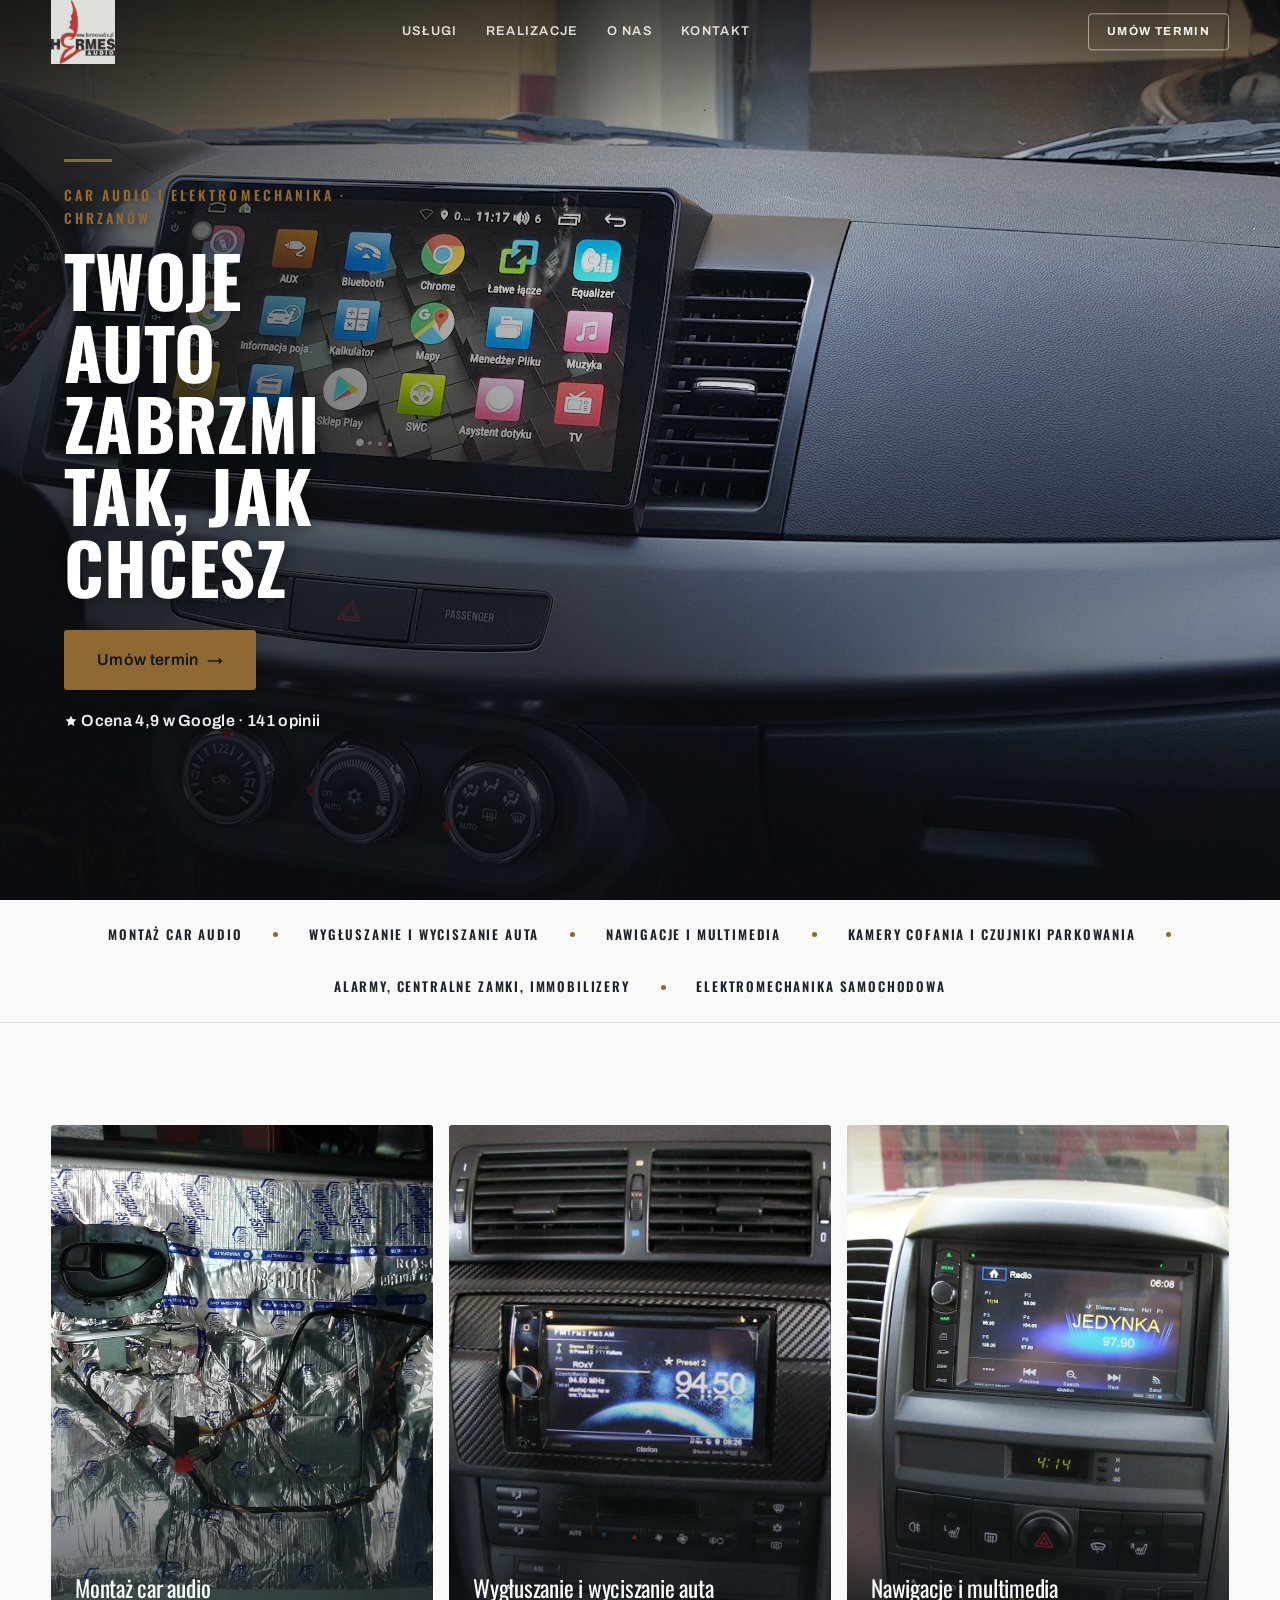
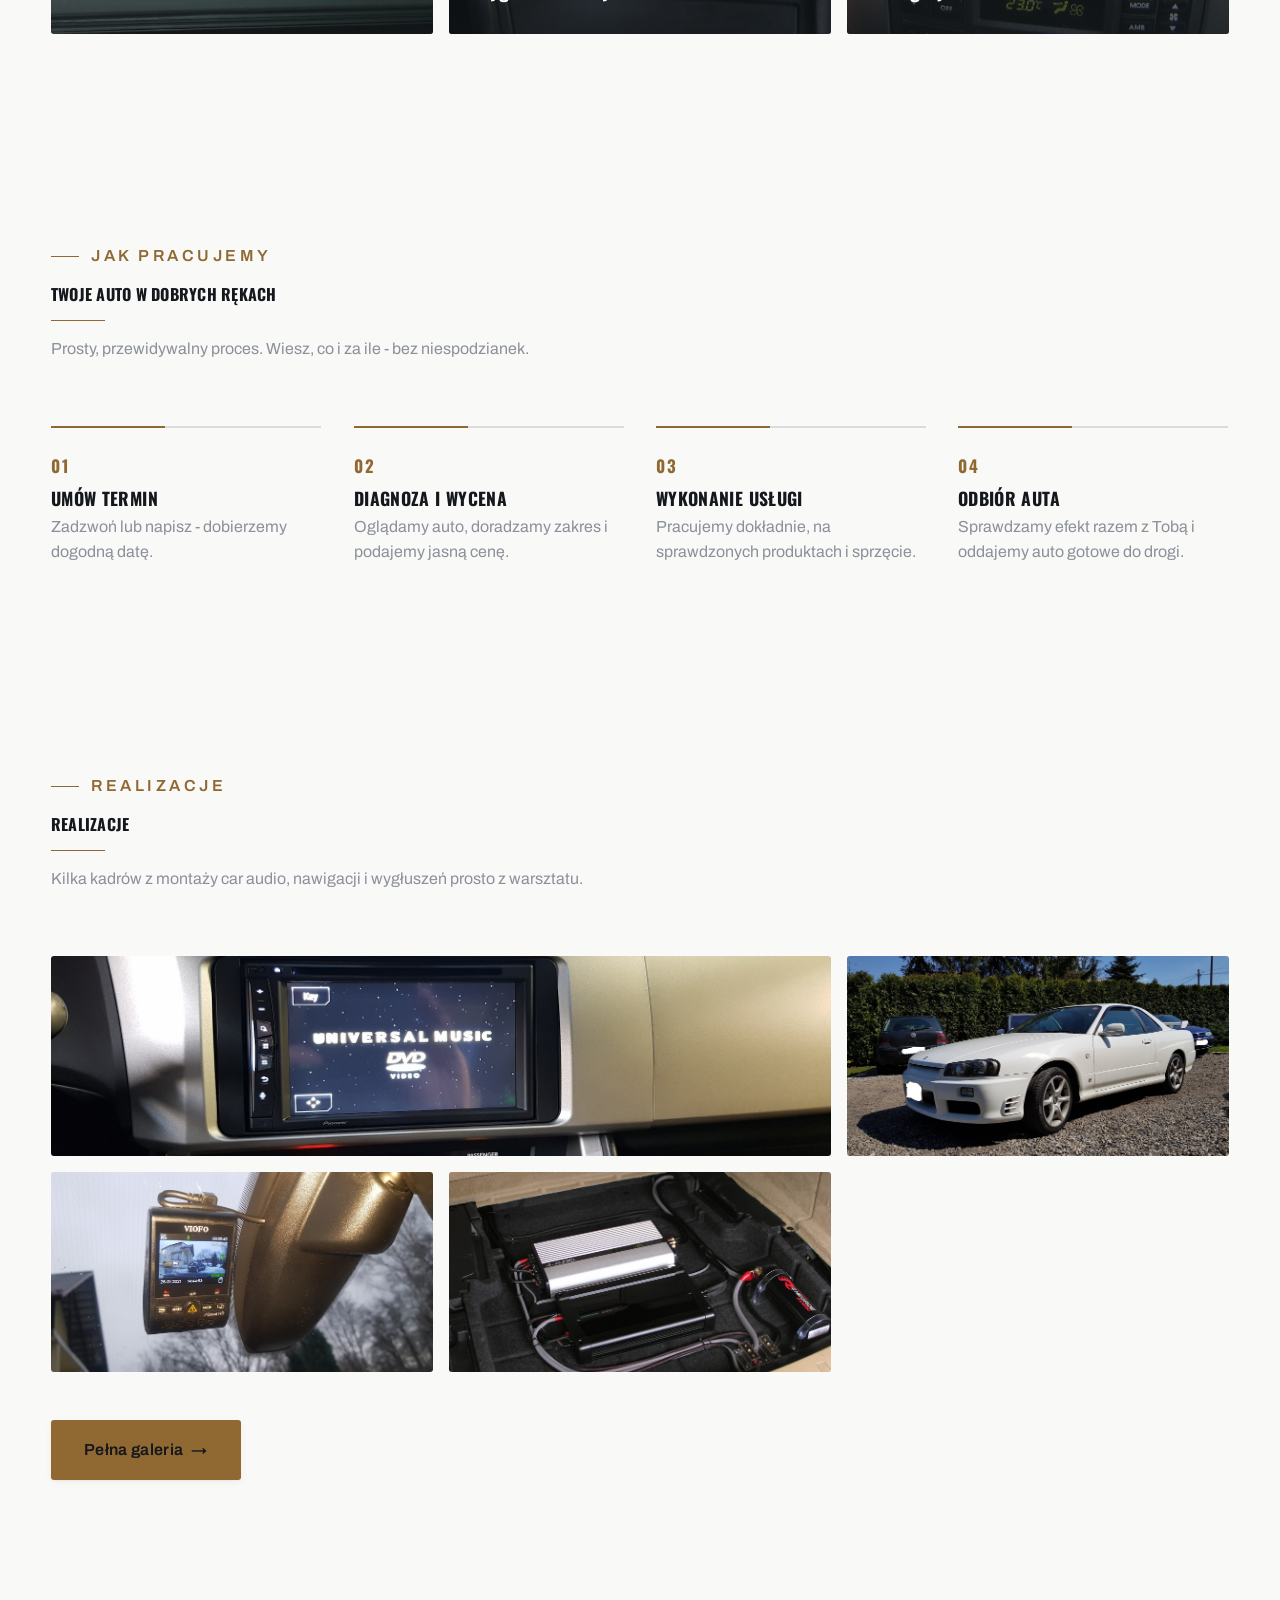
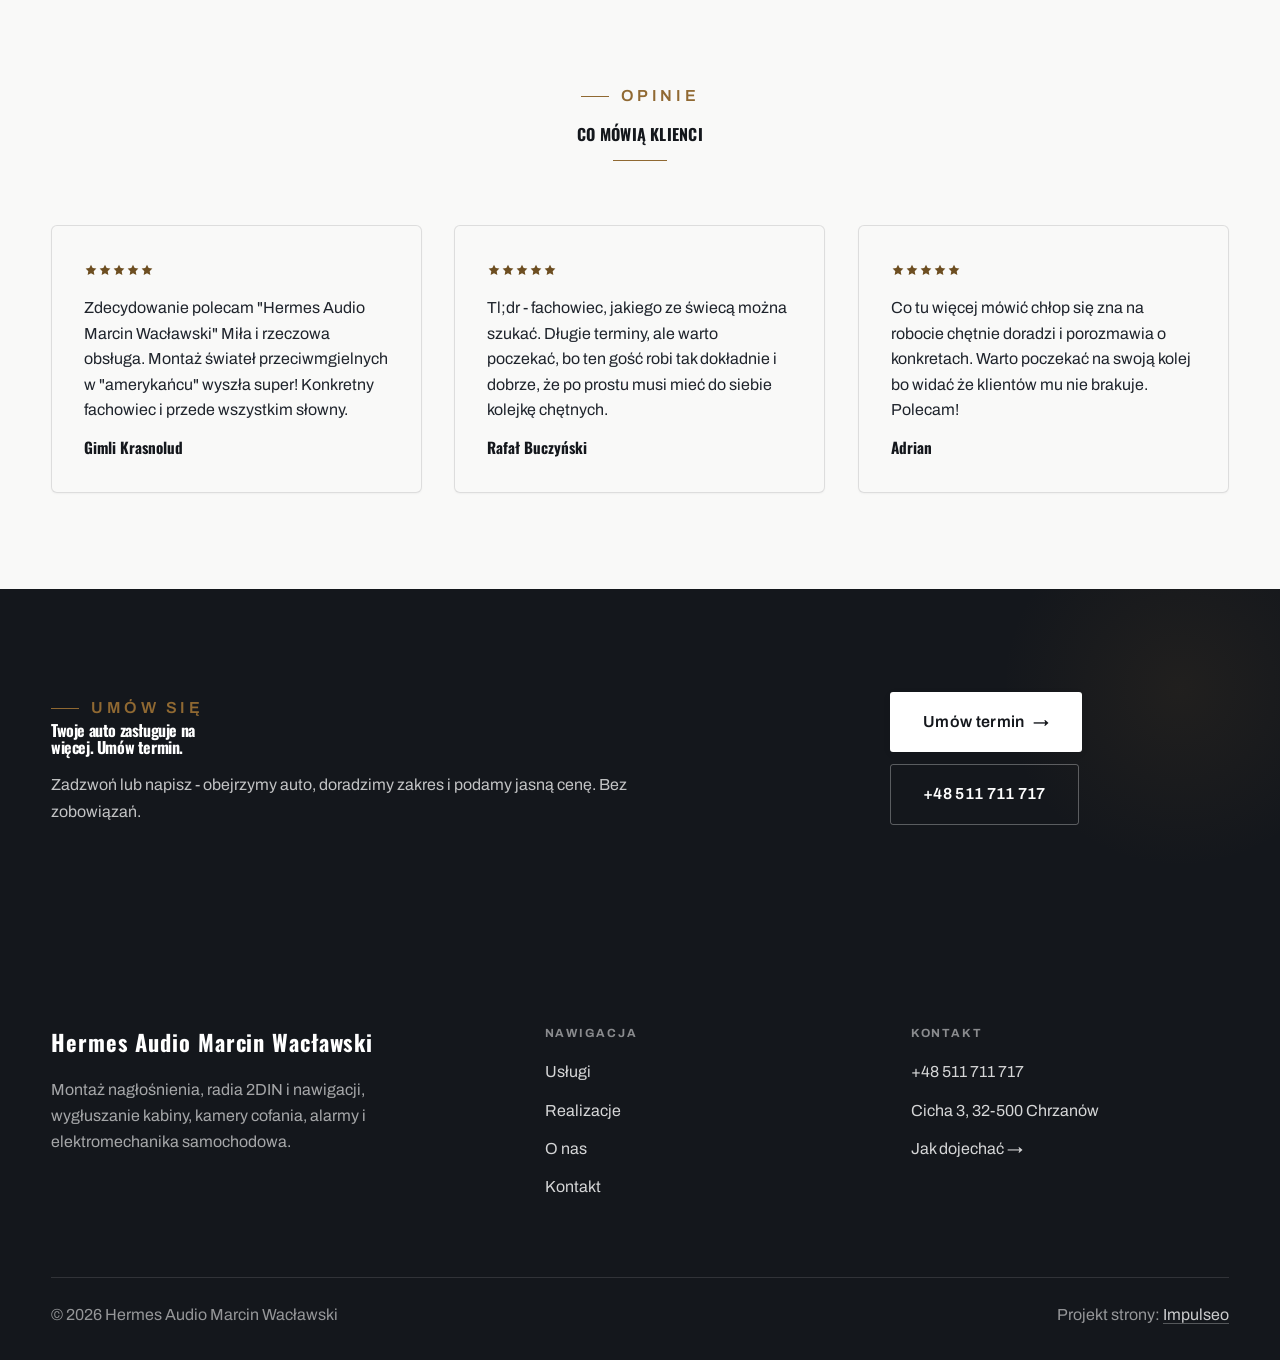
==== commit 2ab4c198: "Stopka: podpis Impulseo z linkiem + poprawka znikajacego napisu w naglowku" ====
--- a/index.html
+++ b/index.html
@@ -132,7 +132,7 @@
     </div>
     <div class="foot-bot">
       <span>© 2026 Hermes Audio Marcin Wacławski</span>
-      <span>Projekt strony: Krzysztof Brzeziński</span>
+      <span>Projekt strony: <a class="foot-credit" href="https://impulseo.pl" target="_blank" rel="noopener">Impulseo</a></span>
     </div>
   </div>
 </footer>
--- a/assets/styles.css
+++ b/assets/styles.css
@@ -1,7 +1,7 @@
 /* ============================================================
    STOLBASZ — premium, architektoniczny B2B fit-out
    Jasna paleta, zero brązu. System wg premium-web-craft.
-   Projekt strony: Krzysztof Brzeziński
+   Projekt strony: Impulseo (impulseo.pl)
    ============================================================ */
 
 :root{
@@ -589,3 +589,19 @@
 
 /* === auto-paleta ze zdjęć klienta (dopasowanie do estetyki socials) === */
 :root{--accent:#906932;--accent-d:#6D4E21;--accent-soft:rgba(144,105,50,0.10);--paper:#F9F9F8;--paper-2:#EFEFED;--paper-3:#E8E7E5;}
+
+
+/* ====== IMPULSEO-FIX-20260731 ======================================================
+   1) PODPIS w stopce jest teraz linkiem do impulseo.pl - ma być widocznie klikalny.
+   2) ŻYWY NAGŁÓWEK: warstwa przenikających kadrów (.mt-hero-layer) miała z-index:1, więc
+      lądowała NAD przyciemnieniem hero, a w rodzinie „fachowcy" nawet nad panelem z tekstem
+      (.hf-panel nie miał własnego z-index). Efekt: przy zmianie zdjęcia napis znikał i wracał.
+      Teraz warstwa idzie tam, gdzie zdjęcie tła (z-index:-2), a treść nagłówka dostaje twardy
+      z-index:3. Zmieniają się WYŁĄCZNIE zdjęcia w tle - napis stoi nieruchomo.
+      (hero-cine celowo pominięte: tam img ma z-index:0 i układ był poprawny.) */
+.foot-bot a.foot-credit{color:rgba(255,255,255,.78);text-decoration:none;border-bottom:1px solid rgba(255,255,255,.28)}
+.foot-bot a.foot-credit:hover{color:#fff;border-bottom-color:#fff}
+.hero-fach > img.mt-hero-layer,.hero-gastro > img.mt-hero-layer,.hero-auto > img.mt-hero-layer,
+.hero-dom > img.mt-hero-layer,.hero-studio > img.mt-hero-layer{z-index:-2}
+.hf-panel,.hf-inner,.hd-panel,.hk-panel,.ha-inner,.hs-inner,.hg-inner{position:relative;z-index:3}
+/* ====== koniec IMPULSEO-FIX-20260731 ====== */
